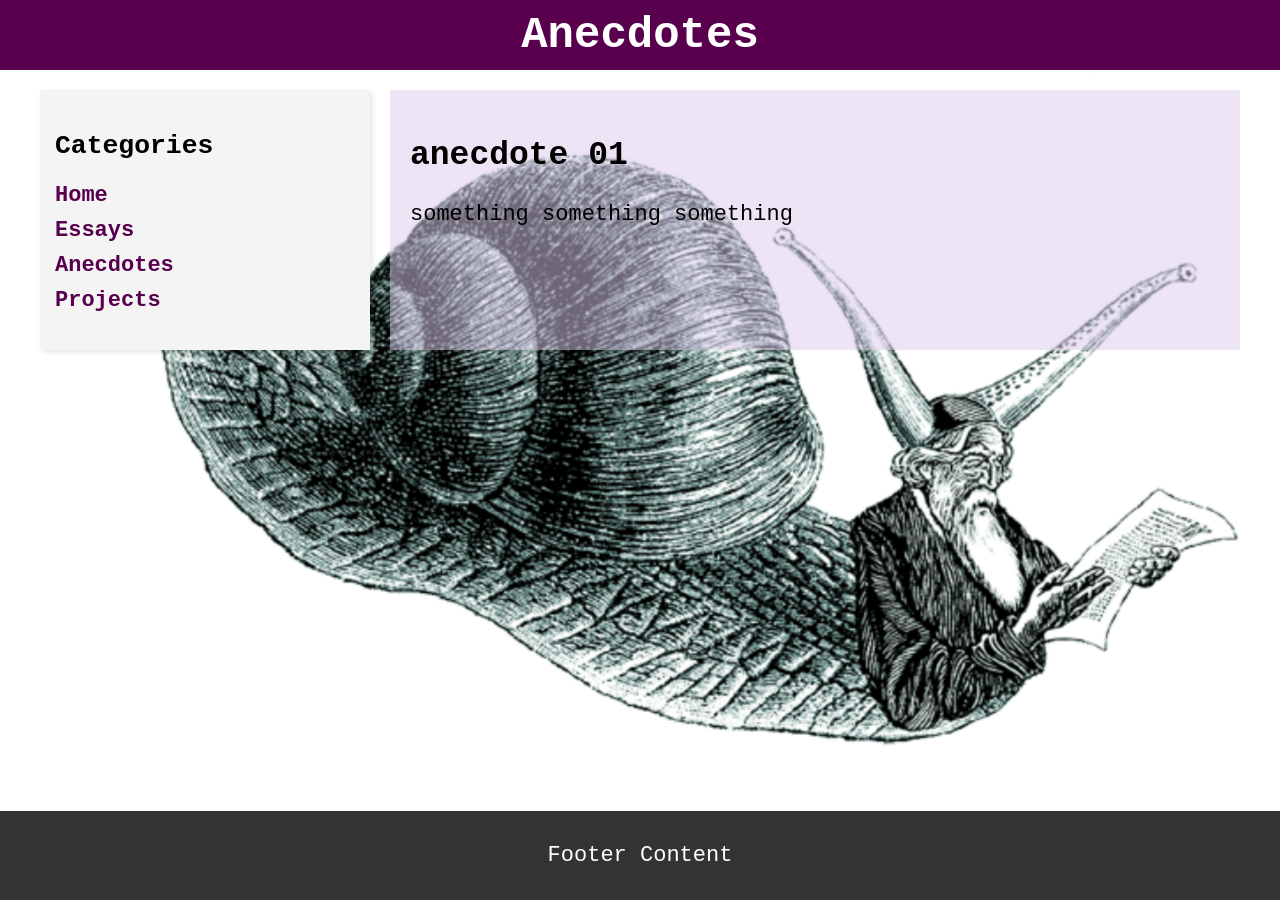
==== anecdotes.html @ 5adc9fd6 "Add files via upload" ====
<!DOCTYPE html>
<html lang="en">
<head>
    <meta charset="UTF-8">
    <meta name="viewport" content="width=device-width, initial-scale=1.0">
    <title>Anecdotes</title>
    <link rel="stylesheet" href="styles.css">
</head>
<body>
    <div class="wrapper">
        <header>
            <h1>Anecdotes</h1>
        </header>

        <div class="content">
            <aside class="sidebar">
                <h3>Categories</h3>
                <ul>
                    <li><a href="index.html">Home</a></li>
                    <li><a href="essays.html">Essays</a></li>
                    <li><a href="anecdotes.html">Anecdotes</a></li>
                    <li><a href="projects.html">Projects</a></li>
                </ul>
            </aside>

            <main>
                <article>
                    <h2>anecdote 01</h2>
                    <p>something something something</p>
                </article>
               
                <!-- Add more anecdotes as needed -->
            </main>
        </div>
    </div>

    <footer>
        <p>Footer Content</p>
    </footer>
</body>
</html>
---- styles.css ----
/* Apply Flexbox to the entire body */
body {
    display: flex;
    flex-direction: column;
    min-height: 100vh; /* Makes sure the body takes up the full height of the viewport */
    margin: 0;
    padding: 0;
    background-image: url('snail.jpg');
    background-size: cover;
    background-repeat: no-repeat;
    background-position: center;
    background-attachment: fixed;
    font-family: 'Courier New', Courier, monospace; /* Or any other font */
    font-size: 22px; /* Adjust as needed */
}

/* Wrapper will grow to take up available space */
.wrapper {
    flex: 1; /* Takes up the remaining space, pushing the footer down */
}

/* Style your header */
header {
    background: #58004e;
    color: #fff;
    padding: 10px 0;
    text-align: center;
}

h1 {
    margin: 0;
}

/* Wrapper for the content and sidebar */
.content {
    display: flex; /* Creates a flex container */
    justify-content: space-between; /* Distributes space between elements */
    max-width: 1200px;
    margin: 0 auto;
    padding: 20px;
}

/* Sidebar Styles */
.sidebar {
    width: 25%; /* Adjust width as needed */
    background-color: #f4f4f4;
    padding: 15px;
    box-shadow: 2px 2px 5px rgba(0, 0, 0, 0.1);
}

.sidebar h3 {
    font-size: 1.2em;
    margin-bottom: 15px;
}

.sidebar ul {
    list-style-type: none; /* Removes bullet points */
    padding: 0;
}

.sidebar ul li {
    margin-bottom: 10px;
}

.sidebar ul li a {
    text-decoration: none;
    color: #58004e;
    font-weight: bold;
}

.sidebar ul li a:hover {
    color: #800080; /* Change to a slightly different color on hover */
}

/* Main Content Styles */
main {
    flex-grow: 1; /* Allows main content to take up remaining space */
    padding: 20px;
    background: rgba(220, 201, 235, 0.5); /* Transparent background */
    margin-left: 20px; /* Adds some space between the sidebar and main content */
}

/* Adjust padding for smaller screens */
@media (max-width: 768px) {
    .content {
        flex-direction: column; /* Stack sidebar and main content */
    }

    .sidebar {
        width: 100%; /* Sidebar takes full width */
        margin-bottom: 20px; /* Adds space below the sidebar */
    }

    main {
        margin-left: 0; /* Remove left margin on smaller screens */
        padding: 10px; /* Adjust padding for smaller screens */
    }
}

/* Style your footer */
footer {
    text-align: center;
    padding: 10px 0;
    background: #333;
    color: #fff;
}
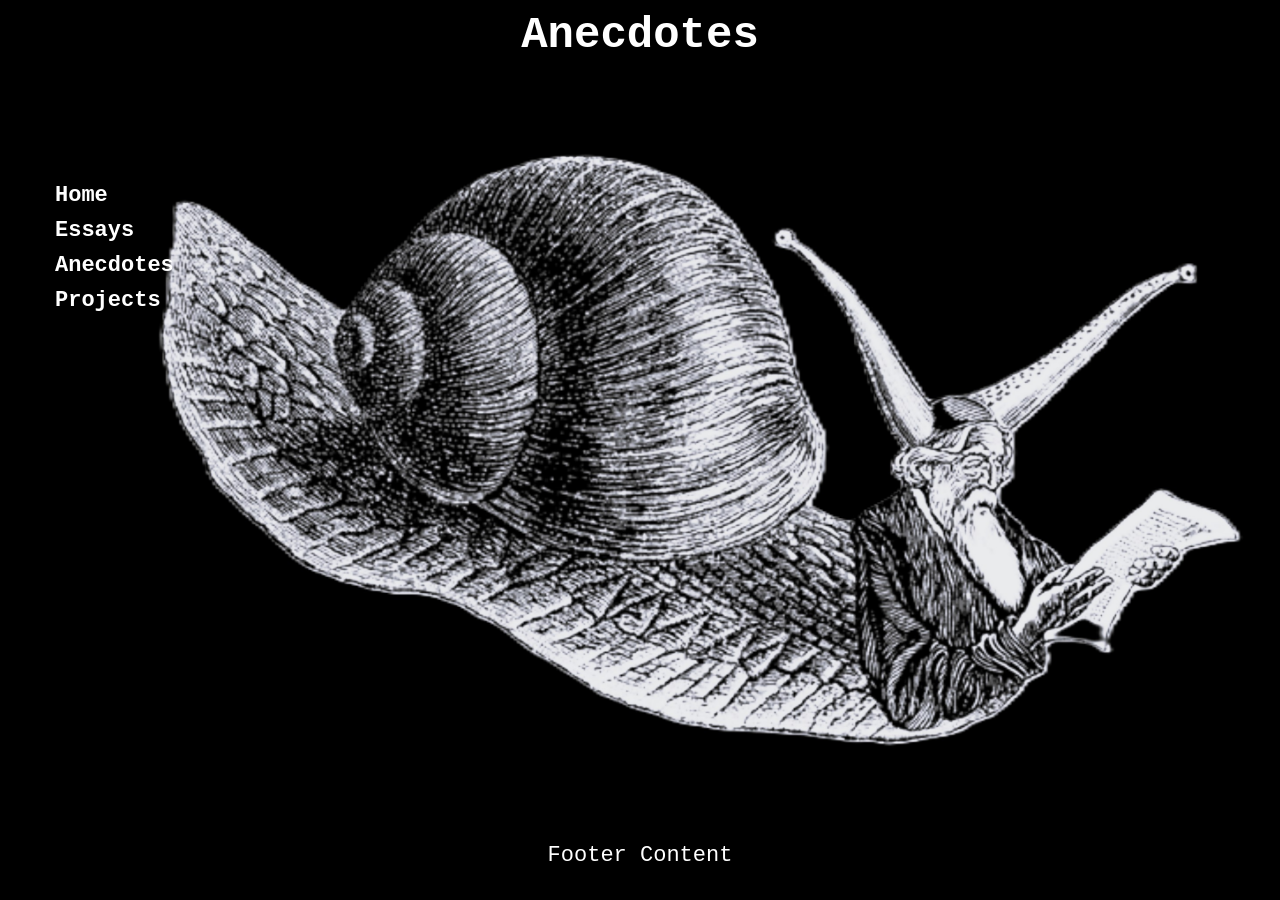
==== commit 2ecb1a6a: "Add files via upload" ====
--- a/anecdotes.html
+++ b/anecdotes.html
@@ -23,14 +23,7 @@
                 </ul>
             </aside>
 
-            <main>
-                <article>
-                    <h2>anecdote 01</h2>
-                    <p>something something something</p>
-                </article>
-               
-                <!-- Add more anecdotes as needed -->
-            </main>
+           
         </div>
     </div>
 
@@ -39,3 +32,5 @@
     </footer>
 </body>
 </html>
+
+
--- a/styles.css
+++ b/styles.css
@@ -5,7 +5,7 @@
     min-height: 100vh; /* Makes sure the body takes up the full height of the viewport */
     margin: 0;
     padding: 0;
-    background-image: url('snail.jpg');
+    background-image: url('snail black back .jpg');
     background-size: cover;
     background-repeat: no-repeat;
     background-position: center;
@@ -21,8 +21,8 @@
 
 /* Style your header */
 header {
-    background: #58004e;
-    color: #fff;
+    background: #58004e00;
+    color: #ffffff;
     padding: 10px 0;
     text-align: center;
 }
@@ -43,9 +43,9 @@
 /* Sidebar Styles */
 .sidebar {
     width: 25%; /* Adjust width as needed */
-    background-color: #f4f4f4;
+    background-color: #f4f4f400; /*changes background color of sidebar */
     padding: 15px;
-    box-shadow: 2px 2px 5px rgba(0, 0, 0, 0.1);
+    box-shadow: 2px 2px 5px rgba(0, 0, 0, 0);
 }
 
 .sidebar h3 {
@@ -64,12 +64,12 @@
 
 .sidebar ul li a {
     text-decoration: none;
-    color: #58004e;
+    color: #ffffff;
     font-weight: bold;
 }
 
 .sidebar ul li a:hover {
-    color: #800080; /* Change to a slightly different color on hover */
+    color: #045e5c; /* Change to a slightly different color on hover */
 }
 
 /* Main Content Styles */
@@ -101,6 +101,6 @@
 footer {
     text-align: center;
     padding: 10px 0;
-    background: #333;
+    background: #33333300;
     color: #fff;
 }
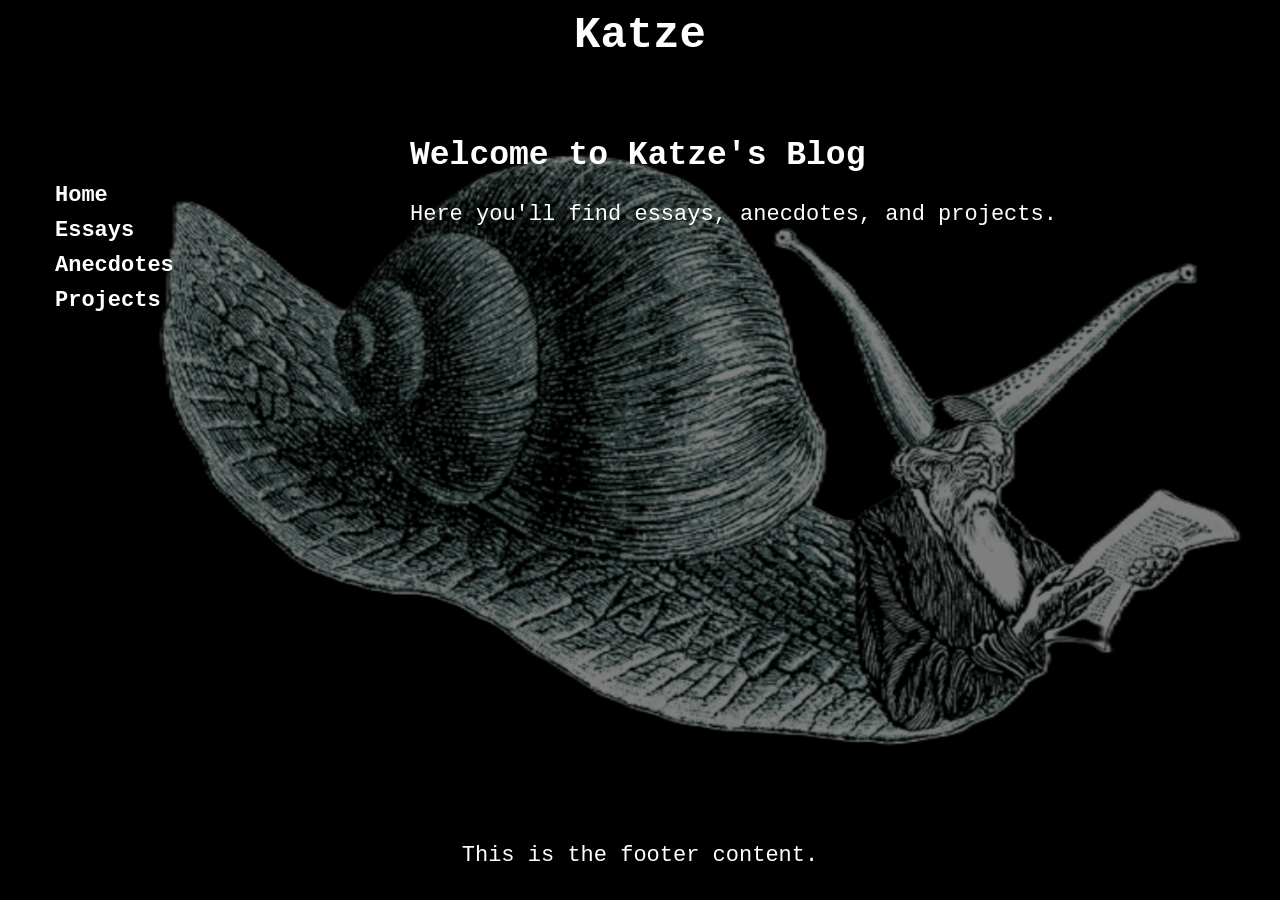
==== commit 4c0d4596: "you know the drill" ====
--- a/anecdotes.html
+++ b/anecdotes.html
@@ -3,16 +3,17 @@
 <head>
     <meta charset="UTF-8">
     <meta name="viewport" content="width=device-width, initial-scale=1.0">
-    <title>Anecdotes</title>
+    <title>Katze</title>
     <link rel="stylesheet" href="styles.css">
 </head>
-<body>
+<body class="anecdotes-page"> <!-- Add a class to the body to differentiate pages -->
     <div class="wrapper">
         <header>
-            <h1>Anecdotes</h1>
+            <h1>Katze</h1>
         </header>
 
         <div class="content">
+            <!-- Sidebar -->
             <aside class="sidebar">
                 <h3>Categories</h3>
                 <ul>
@@ -23,14 +24,16 @@
                 </ul>
             </aside>
 
-           
+            <main>
+                <!-- Main content for the page goes here -->
+                <h2>Welcome to Katze's Blog</h2>
+                <p>Here you'll find essays, anecdotes, and projects.</p>
+            </main>
         </div>
     </div>
 
     <footer>
-        <p>Footer Content</p>
+        <p>This is the footer content.</p>
     </footer>
 </body>
 </html>
-
-
--- a/styles.css
+++ b/styles.css
@@ -1,51 +1,83 @@
-/* Apply Flexbox to the entire body */
+/* General Body Styles */
 body {
     display: flex;
     flex-direction: column;
-    min-height: 100vh; /* Makes sure the body takes up the full height of the viewport */
+    min-height: 100vh;
     margin: 0;
     padding: 0;
-    background-image: url('snail black back .jpg');
+    background-image: url('snail.jpg'); /* Adjust this to your image file */
     background-size: cover;
     background-repeat: no-repeat;
     background-position: center;
     background-attachment: fixed;
-    font-family: 'Courier New', Courier, monospace; /* Or any other font */
-    font-size: 22px; /* Adjust as needed */
+    font-family: 'Courier New', Courier, monospace;
+    font-weight: 500;
+    font-size: 22px;
+    position: relative;
+    z-index: 1;
+}
+
+/* Transparent Header Text for Homepage */
+.home-page header h1 {
+    color: rgba(255, 255, 255, 0); /* Fully transparent text */
+}
+
+/* Dark overlay for specific pages */
+.anecdotes-page::before,
+.essays-page::before,
+.projects-page::before {
+    content: "";
+    position: fixed;
+    top: 0;
+    left: 0;
+    width: 100%;
+    height: 100%;
+    background-color: rgba(0, 0, 0, 0.5); /* Dark overlay with 50% opacity */
+    z-index: -1;
 }
 
 /* Wrapper will grow to take up available space */
 .wrapper {
-    flex: 1; /* Takes up the remaining space, pushing the footer down */
+    flex: 1;
+    position: relative;
+    z-index: 1;
 }
 
 /* Style your header */
 header {
-    background: #58004e00;
-    color: #ffffff;
+    background: transparent;
+    color: rgb(9, 255, 0); /* Default text color */
     padding: 10px 0;
     text-align: center;
+    z-index: 2;
+    position: relative;
 }
 
-h1 {
+/* Reset header text color */
+header h1 {
     margin: 0;
+    color: rgba(255, 255, 255, 1); /* Default text color for other pages */
 }
 
 /* Wrapper for the content and sidebar */
 .content {
-    display: flex; /* Creates a flex container */
-    justify-content: space-between; /* Distributes space between elements */
+    display: flex;
+    justify-content: space-between;
     max-width: 1200px;
     margin: 0 auto;
     padding: 20px;
+    position: relative;
+    z-index: 2;
 }
 
 /* Sidebar Styles */
 .sidebar {
-    width: 25%; /* Adjust width as needed */
-    background-color: #f4f4f400; /*changes background color of sidebar */
+    width: 25%;
+    background-color: transparent; /* Transparent background for sidebar */
     padding: 15px;
-    box-shadow: 2px 2px 5px rgba(0, 0, 0, 0);
+    box-shadow: none;
+    z-index: 2;
+    position: relative;
 }
 
 .sidebar h3 {
@@ -54,7 +86,7 @@
 }
 
 .sidebar ul {
-    list-style-type: none; /* Removes bullet points */
+    list-style-type: none;
     padding: 0;
 }
 
@@ -64,36 +96,39 @@
 
 .sidebar ul li a {
     text-decoration: none;
-    color: #ffffff;
+    color: rgba(255, 255, 255, 1);
     font-weight: bold;
 }
 
 .sidebar ul li a:hover {
-    color: #045e5c; /* Change to a slightly different color on hover */
+    color: #045e5c;
 }
 
 /* Main Content Styles */
 main {
-    flex-grow: 1; /* Allows main content to take up remaining space */
+    flex-grow: 1;
     padding: 20px;
-    background: rgba(220, 201, 235, 0.5); /* Transparent background */
-    margin-left: 20px; /* Adds some space between the sidebar and main content */
+    background: transparent;
+    color: rgba(255, 255, 255, 1);
+    margin-left: 20px;
+    z-index: 2;
+    position: relative;
 }
 
 /* Adjust padding for smaller screens */
 @media (max-width: 768px) {
     .content {
-        flex-direction: column; /* Stack sidebar and main content */
+        flex-direction: column;
     }
 
     .sidebar {
-        width: 100%; /* Sidebar takes full width */
-        margin-bottom: 20px; /* Adds space below the sidebar */
+        width: 100%;
+        margin-bottom: 20px;
     }
 
     main {
-        margin-left: 0; /* Remove left margin on smaller screens */
-        padding: 10px; /* Adjust padding for smaller screens */
+        margin-left: 0;
+        padding: 10px;
     }
 }
 
@@ -101,6 +136,8 @@
 footer {
     text-align: center;
     padding: 10px 0;
-    background: #33333300;
+    background: transparent;
     color: #fff;
+    z-index: 2;
+    position: relative;
 }
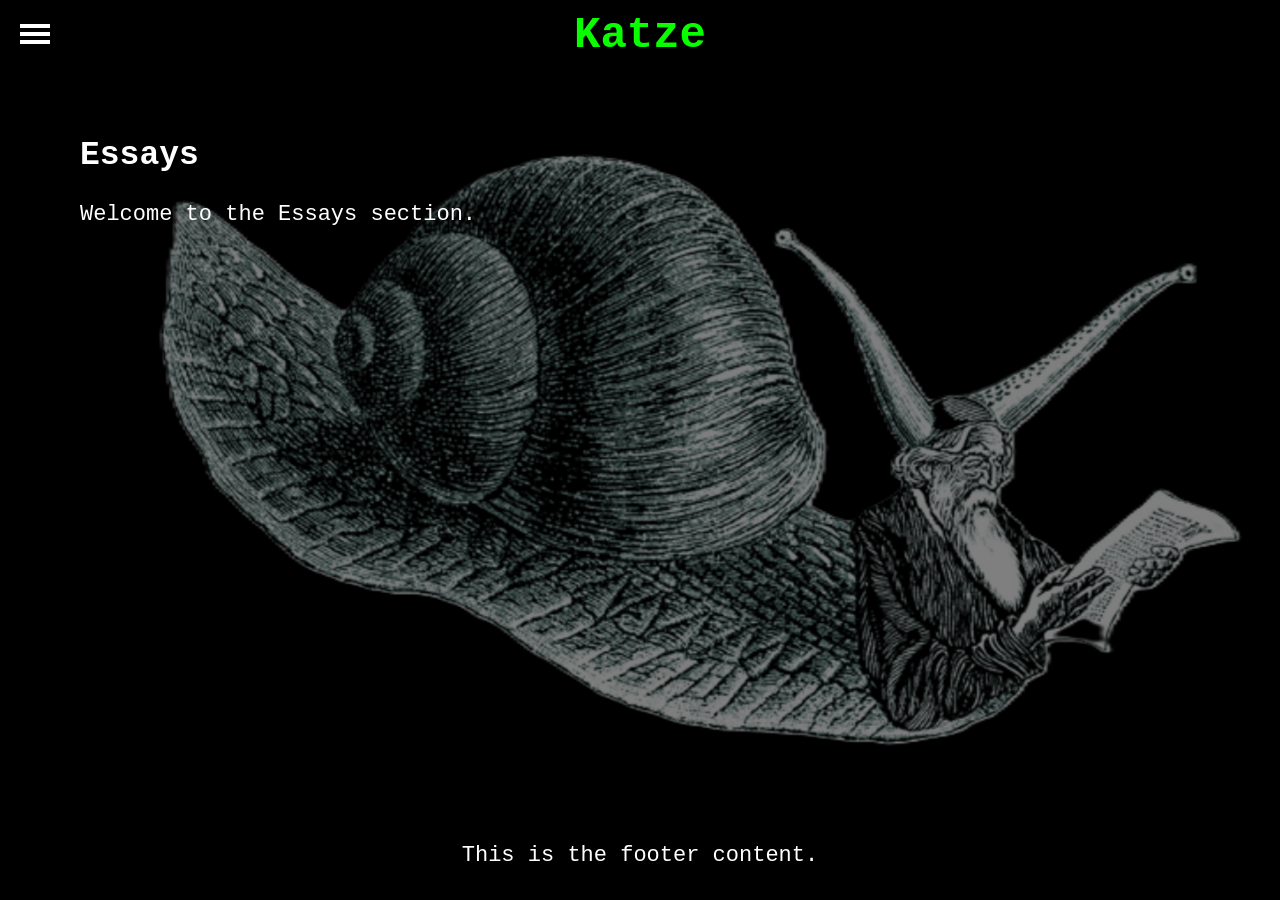
==== commit 32efe4c8: "implementing sidebar menu with icon jesus christ i really hope this shit works" ====
--- a/anecdotes.html
+++ b/anecdotes.html
@@ -6,14 +6,21 @@
     <title>Katze</title>
     <link rel="stylesheet" href="styles.css">
 </head>
-<body class="anecdotes-page"> <!-- Add a class to the body to differentiate pages -->
+<body class="anecdotes-page"> <!-- Change this class depending on the page -->
     <div class="wrapper">
         <header>
             <h1>Katze</h1>
         </header>
 
+        <!-- Sidebar Toggle Button (Three Stripes) -->
+        <div class="sidebar-toggle">
+            <div class="bar"></div>
+            <div class="bar"></div>
+            <div class="bar"></div>
+        </div>
+
         <div class="content">
-            <!-- Sidebar -->
+            <!-- Sidebar (initially hidden, slides out) -->
             <aside class="sidebar">
                 <h3>Categories</h3>
                 <ul>
@@ -26,8 +33,8 @@
 
             <main>
                 <!-- Main content for the page goes here -->
-                <h2>Welcome to Katze's Blog</h2>
-                <p>Here you'll find essays, anecdotes, and projects.</p>
+                <h2>Essays</h2>
+                <p>Welcome to the Essays section.</p>
             </main>
         </div>
     </div>
@@ -35,5 +42,12 @@
     <footer>
         <p>This is the footer content.</p>
     </footer>
+
+    <script>
+        // JavaScript to handle sidebar toggle
+        document.querySelector('.sidebar-toggle').addEventListener('click', function() {
+            document.querySelector('.sidebar').classList.toggle('active');
+        });
+    </script>
 </body>
 </html>
--- a/styles.css
+++ b/styles.css
@@ -17,9 +17,9 @@
     z-index: 1;
 }
 
-/* Transparent Header Text for Homepage */
+/* Home Page Header */
 .home-page header h1 {
-    color: rgba(255, 255, 255, 0); /* Fully transparent text */
+    color: rgba(255, 255, 255, 0);
 }
 
 /* Dark overlay for specific pages */
@@ -46,28 +46,69 @@
 /* Style your header */
 header {
     background: transparent;
-    color: rgb(9, 255, 0); /* Default text color */
+    color: rgb(9, 255, 0); /* Text color */
     padding: 10px 0;
     text-align: center;
     z-index: 2;
     position: relative;
 }
 
-/* Reset header text color */
-header h1 {
+h1 {
     margin: 0;
-    color: rgba(255, 255, 255, 1); /* Default text color for other pages */
 }
 
-/* Wrapper for the content and sidebar */
+/* Sidebar Toggle Button for Non-home Pages */
+.anecdotes-page .sidebar-toggle,
+.essays-page .sidebar-toggle,
+.projects-page .sidebar-toggle {
+    display: block;
+    position: fixed;
+    top: 20px;
+    left: 20px;
+    width: 30px;
+    height: 24px;
+    cursor: pointer;
+    z-index: 1000;
+}
+
+.sidebar-toggle .bar {
+    width: 100%;
+    height: 4px;
+    background-color: #fff; /* Color of the stripes */
+    margin: 4px 0;
+    transition: all 0.3s ease;
+}
+
+/* Pop-out Sidebar for Non-home Pages */
+.anecdotes-page .sidebar,
+.essays-page .sidebar,
+.projects-page .sidebar {
+    position: fixed;
+    top: 0;
+    left: -250px; /* Hidden by default */
+    width: 250px;
+    height: 100%;
+    background-color: rgba(0, 0, 0, 0.9);
+    transition: left 0.3s ease;
+    padding: 20px;
+    box-shadow: 2px 0 5px rgba(0, 0, 0, 0.5);
+    z-index: 999;
+    overflow-y: auto;
+}
+
+.sidebar.active {
+    left: 0; /* Slide in from the left */
+}
+
+/* Content Styling */
 .content {
-    display: flex;
-    justify-content: space-between;
-    max-width: 1200px;
-    margin: 0 auto;
+    margin-left: 20px;
     padding: 20px;
-    position: relative;
-    z-index: 2;
+    transition: margin-left 0.3s ease;
+}
+
+.sidebar.active + .content {
+    margin-left: 270px; /* Adjust based on sidebar width */
 }
 
 /* Sidebar Styles */
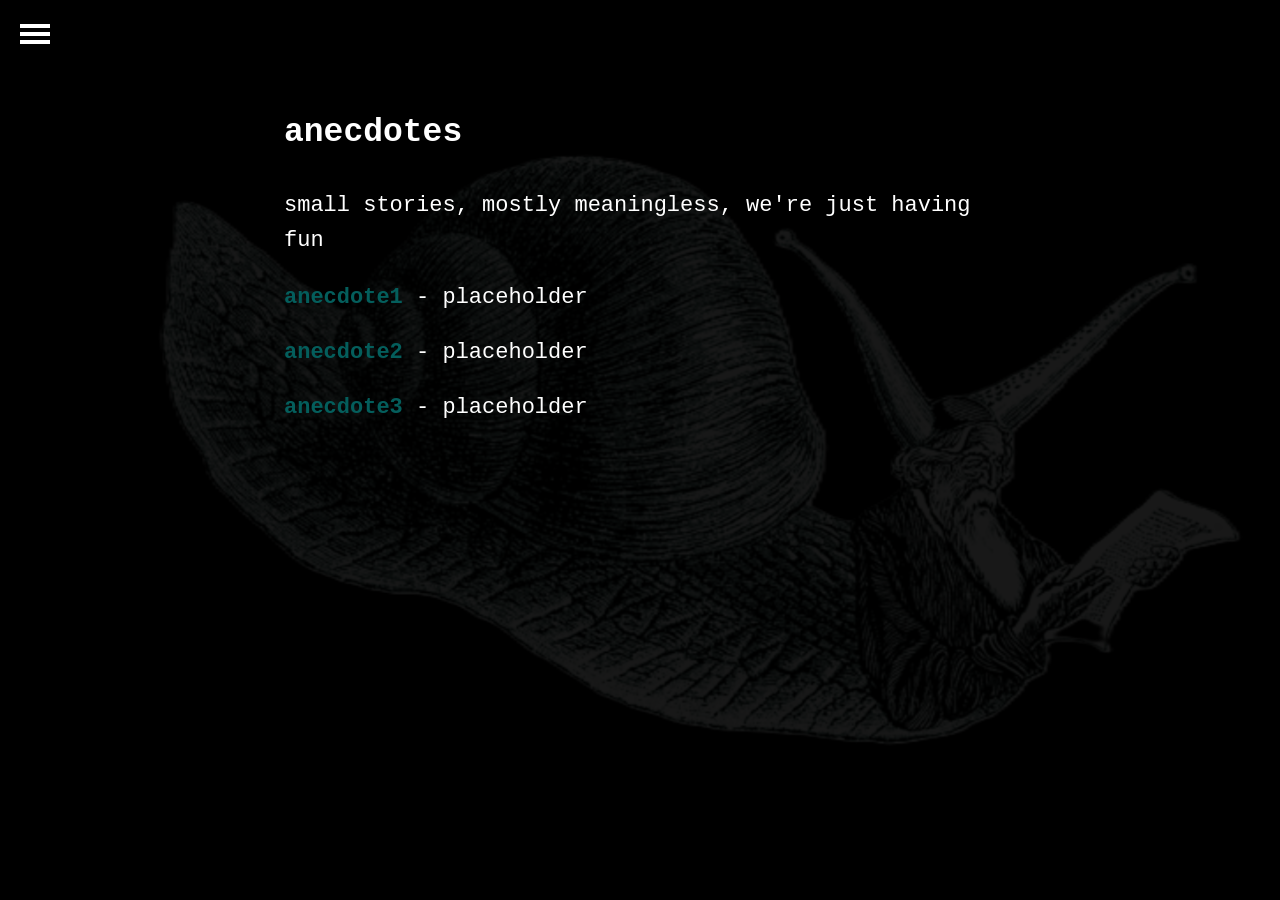
==== commit f7eb0909: "i did something i think" ====
--- a/anecdotes.html
+++ b/anecdotes.html
@@ -8,10 +8,7 @@
 </head>
 <body class="anecdotes-page"> <!-- Change this class depending on the page -->
     <div class="wrapper">
-        <header>
-            <h1>Katze</h1>
-        </header>
-
+     
         <!-- Sidebar Toggle Button (Three Stripes) -->
         <div class="sidebar-toggle">
             <div class="bar"></div>
@@ -33,18 +30,24 @@
 
             <main>
                 <!-- Main content for the page goes here -->
-                <h2>Essays</h2>
-                <p>Welcome to the Essays section.</p>
+                <h2>anecdotes</h2>
+                <p>small stories, mostly meaningless, we're just having fun</p>
+                <ul class="essay-list">
+                    <li><a href="essay1.html">anecdote1 </a> - placeholder </li>
+                    <li><a href="essay2.html">anecdote2</a> - placeholder</li>
+                    <li><a href="essay3.html">anecdote3</a> - placeholder</li>
+                    <!-- Add more essay links as needed -->
+                </ul>
             </main>
         </div>
     </div>
 
     <footer>
-        <p>This is the footer content.</p>
+        <p>?</p>
     </footer>
 
+    <!-- JavaScript to handle sidebar toggle -->
     <script>
-        // JavaScript to handle sidebar toggle
         document.querySelector('.sidebar-toggle').addEventListener('click', function() {
             document.querySelector('.sidebar').classList.toggle('active');
         });
--- a/styles.css
+++ b/styles.css
@@ -1,5 +1,6 @@
 /* General Body Styles */
 body {
+    
     display: flex;
     flex-direction: column;
     min-height: 100vh;
@@ -12,27 +13,48 @@
     background-attachment: fixed;
     font-family: 'Courier New', Courier, monospace;
     font-weight: 500;
+    line-height: 1.8;
     font-size: 22px;
     position: relative;
     z-index: 1;
+   
 }
 
 /* Home Page Header */
 .home-page header h1 {
-    color: rgba(255, 255, 255, 0);
-}
-
+    color: rgba(255, 0, 111, 0);
+}
+h1{
+    font-weight: bolder;
+}
+h2{
+   font-weight: bolder;
+
+}
+h3 {
+    font-weight: 500; /*main text bloc*/
+}
+h4 {
+ font-weight: bolder 
+ font-size 50px
+}
 /* Dark overlay for specific pages */
+.home-page::before,
 .anecdotes-page::before,
 .essays-page::before,
-.projects-page::before {
+    .essay1::before,
+    .essay2::before,
+    .essay3::before,
+.projects-page::before,
+.contact-page::before
+{
     content: "";
     position: fixed;
     top: 0;
     left: 0;
     width: 100%;
     height: 100%;
-    background-color: rgba(0, 0, 0, 0.5); /* Dark overlay with 50% opacity */
+    background-color: rgba(0, 0, 0, 0.905); /* Dark overlay with x opacity */
     z-index: -1;
 }
 
@@ -41,13 +63,16 @@
     flex: 1;
     position: relative;
     z-index: 1;
-}
+    
+}
+
 
 /* Style your header */
 header {
     background: transparent;
-    color: rgb(9, 255, 0); /* Text color */
-    padding: 10px 0;
+    color: rgb(255, 255, 255); /* Text color */
+    padding-bottom: 0;
+    padding-top: 0;
     text-align: center;
     z-index: 2;
     position: relative;
@@ -57,10 +82,8 @@
     margin: 0;
 }
 
-/* Sidebar Toggle Button for Non-home Pages */
-.anecdotes-page .sidebar-toggle,
-.essays-page .sidebar-toggle,
-.projects-page .sidebar-toggle {
+/* Sidebar Toggle Button for All Pages */
+.sidebar-toggle {
     display: block;
     position: fixed;
     top: 20px;
@@ -76,26 +99,32 @@
     height: 4px;
     background-color: #fff; /* Color of the stripes */
     margin: 4px 0;
-    transition: all 0.3s ease;
-}
-
-/* Pop-out Sidebar for Non-home Pages */
-.anecdotes-page .sidebar,
-.essays-page .sidebar,
-.projects-page .sidebar {
-    position: fixed;
+    transition: all 0.1s ease;
+}
+
+/* Pop-out Sidebar for All Pages */
+.sidebar {
+    position: fixed; /*this also removes the empty space*/
     top: 0;
     left: -250px; /* Hidden by default */
     width: 250px;
     height: 100%;
-    background-color: rgba(0, 0, 0, 0.9);
+    background-color: rgba(224, 16, 16, 0.9); /* Dark background when popped out */
     transition: left 0.3s ease;
     padding: 20px;
     box-shadow: 2px 0 5px rgba(0, 0, 0, 0.5);
     z-index: 999;
     overflow-y: auto;
-}
-
+    
+}
+
+/* Sidebar transparency when not active */
+.sidebar:not(.active) {
+    background-color: transparent; /* Transparent background when not popped out */
+    box-shadow: none; /* Remove shadow when not active */
+}
+
+/* Show sidebar when active */
 .sidebar.active {
     left: 0; /* Slide in from the left */
 }
@@ -104,7 +133,7 @@
 .content {
     margin-left: 20px;
     padding: 20px;
-    transition: margin-left 0.3s ease;
+    transition: margin-left 0.1s ease;
 }
 
 .sidebar.active + .content {
@@ -114,11 +143,11 @@
 /* Sidebar Styles */
 .sidebar {
     width: 25%;
-    background-color: transparent; /* Transparent background for sidebar */
+    background-color: rgba(13, 123, 84, 0); /*  background for sidebar  */
     padding: 15px;
     box-shadow: none;
     z-index: 2;
-    position: relative;
+    position: fixed;
 }
 
 .sidebar h3 {
@@ -137,23 +166,34 @@
 
 .sidebar ul li a {
     text-decoration: none;
-    color: rgba(255, 255, 255, 1);
+    color: rgba(255, 255, 255, 1); /* Ensure text color is white */
     font-weight: bold;
 }
 
 .sidebar ul li a:hover {
-    color: #045e5c;
+    color: rgba(4, 93, 92, 1);
 }
 
 /* Main Content Styles */
 main {
+    margin-top: 40px;
     flex-grow: 1;
     padding: 20px;
     background: transparent;
     color: rgba(255, 255, 255, 1);
-    margin-left: 20px;
-    z-index: 2;
-    position: relative;
+    margin-left: auto;
+    margin-right: auto;
+    width: 60%; /* Adjust this percentage to control the content width */
+    max-width: 800px; /* Set a maximum width to prevent it from getting too wide on large screens */
+    z-index: 2;
+    position: relative;
+    text-align: left;
+    line-height:1.6;
+}
+h2, p {
+    max-width: 800px;
+    margin-left: auto;
+    margin-right: auto;
 }
 
 /* Adjust padding for smaller screens */
@@ -173,12 +213,40 @@
     }
 }
 
+.essay-list {
+    list-style-type: none;
+    padding: 0;
+    max-width: 800px;
+    margin: 0 auto;
+}
+
+.essay-list li {
+    margin-bottom: 20px;
+}
+
+.essay-list a {
+    text-decoration: none;
+    color: #045e5c; /* Link color */
+    font-weight: bold;
+}
+
+.essay-list a:hover {
+    color: #08a19b; /* Hover color */
+}
+
+.essay-list li a + span {
+    display: block;
+    color: rgba(255, 255, 255, 0.7); /* Description color */
+    font-size: 0.9em;
+    margin-top: 5px;
+}
+
 /* Style your footer */
 footer {
     text-align: center;
     padding: 10px 0;
     background: transparent;
-    color: #fff;
-    z-index: 2;
-    position: relative;
-}
+    color:rgba(0, 0, 0, 0);
+    z-index: 2;
+    position: relative;
+}
